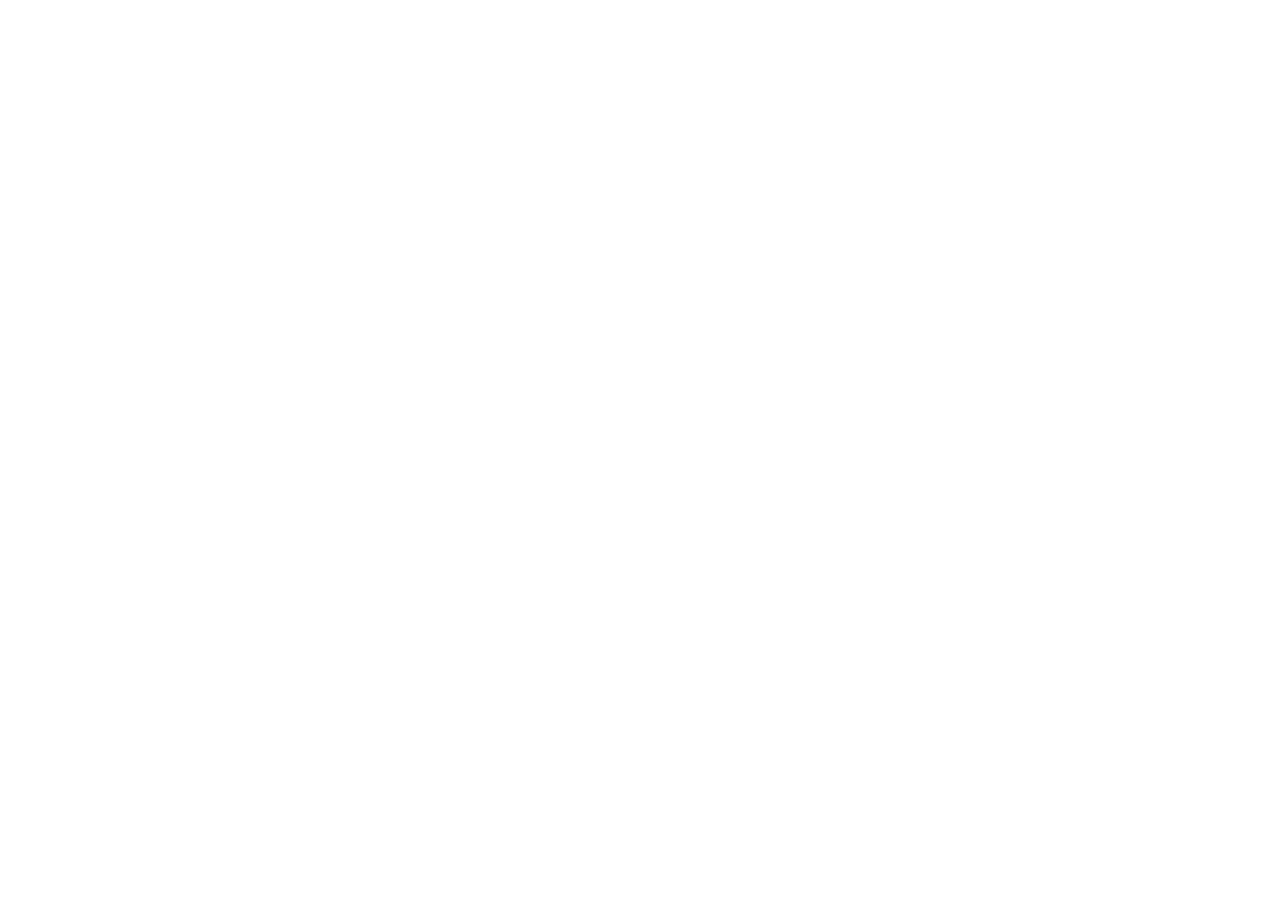
==== index.html @ 9c2773c1 "initial commit index page" ====
<!DOCTYPE html>
<html lang="en">
<head>
    <meta charset="UTF-8">
    <meta name="viewport" content="width=device-width, initial-scale=1.0">
    <link rel="icon" type="image/x-icon" href="/res/Static/Images/Plant_Favicon.png">
    <title>Play learn</title>
</head>
<body>
    <section>
        <div class="color"></div>
        <div class="color"></div>
        <div class="color"></div>
    </section>
    
</body>
</html>
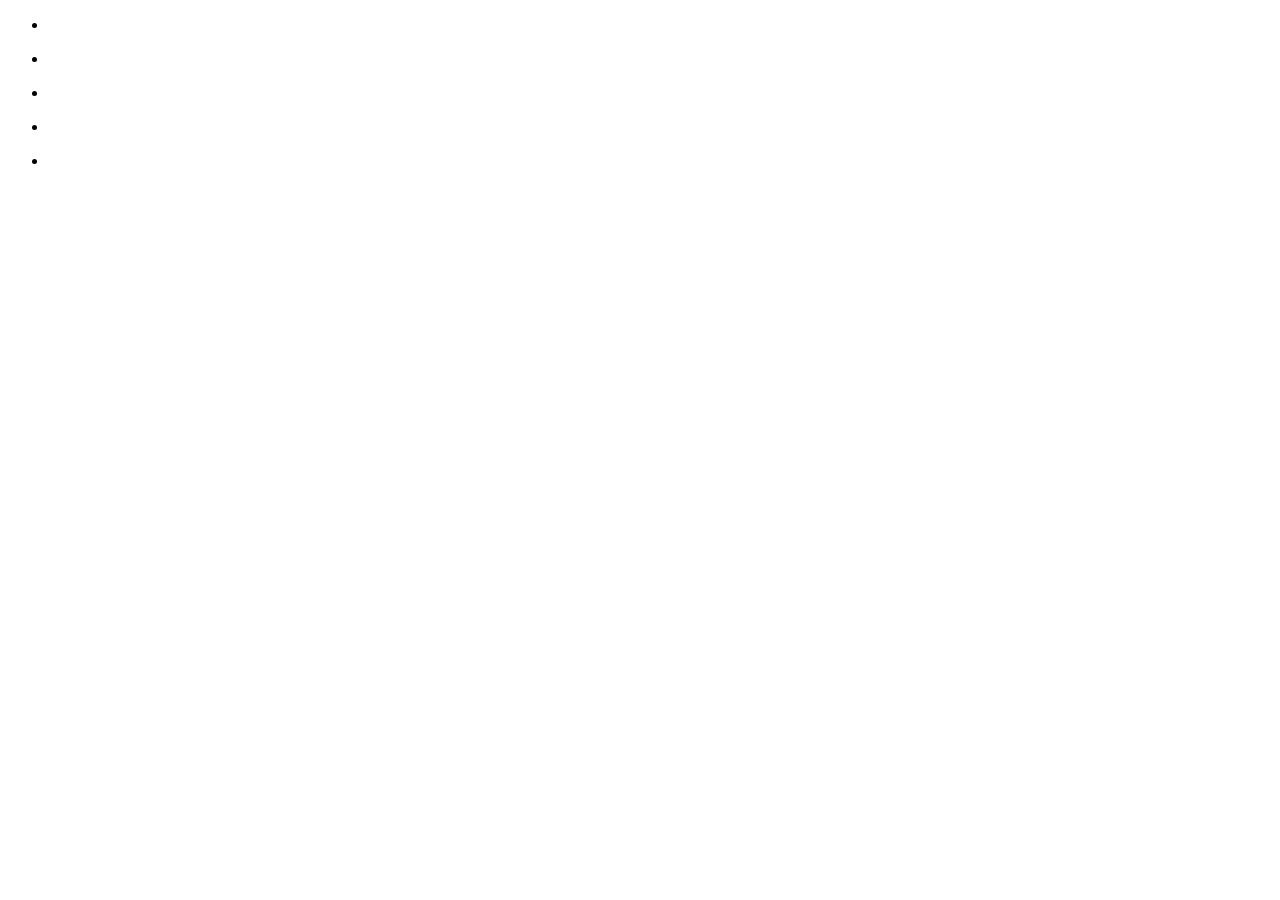
==== commit b0b5aa0e: "created card" ====
--- a/index.html
+++ b/index.html
@@ -11,6 +11,31 @@
         <div class="color"></div>
         <div class="color"></div>
         <div class="color"></div>
+        <ul>
+            <li>
+                <a href="#"></a>
+            </li>
+        </ul>
+        <ul>
+            <li>
+                <a href="#"></a>
+            </li>
+        </ul>
+        <ul>
+            <li>
+                <a href="#"></a>
+            </li>
+        </ul>
+        <ul>
+            <li>
+                <a href="#"></a>
+            </li>
+        </ul>
+        <ul>
+            <li>
+                <a href="#"></a>
+            </li>
+        </ul>
     </section>
     
 </body>
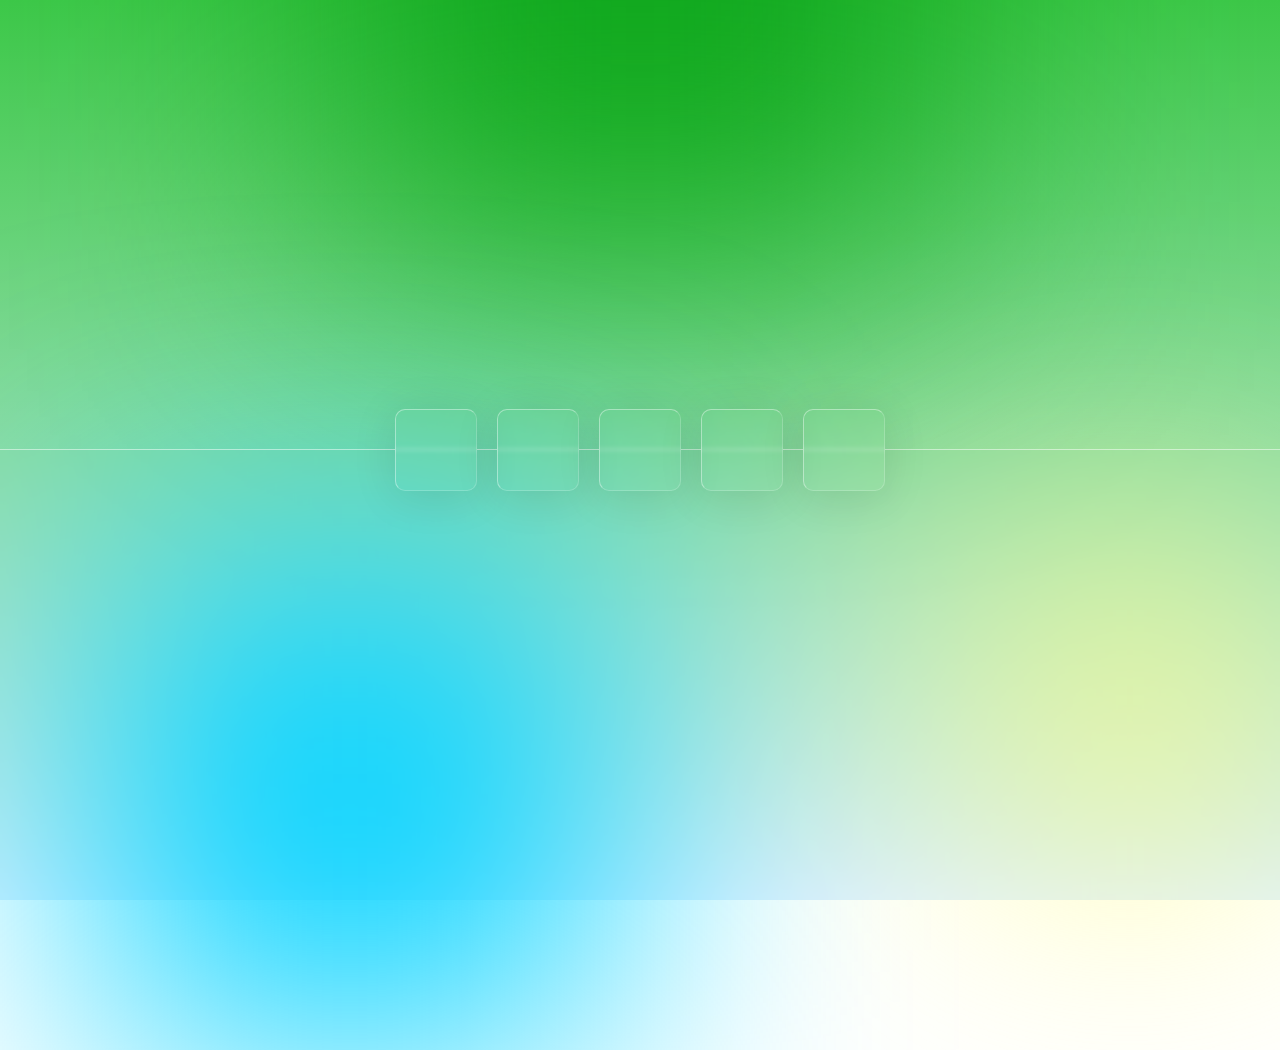
==== commit 71d0f4f8: "linking css" ====
--- a/index.html
+++ b/index.html
@@ -4,6 +4,7 @@
     <meta charset="UTF-8">
     <meta name="viewport" content="width=device-width, initial-scale=1.0">
     <link rel="icon" type="image/x-icon" href="/res/Static/Images/Plant_Favicon.png">
+    <link rel="stylesheet" href="Style/style_index.css">
     <title>Play learn</title>
 </head>
 <body>
--- a/Style/style_index.css
+++ b/Style/style_index.css
@@ -0,0 +1,100 @@
+*{
+    margin:0;
+    padding: 0;
+}
+body{
+    overflow:hidden;
+}
+section{
+    position: absolute;
+    width: 100%;
+    height: 100vh;
+    display: flex;
+    justify-content: center;
+    align-items: center;
+    background:linear-gradient(to bottom, #3dc849,#dff1ff);
+}
+section::before{
+    content:'';
+    position:absolute;
+    bottom:0px;
+    width:100%;
+    height:50%;
+    
+    z-index:1;
+    backdrop-filter: blur(5px);
+    border-top:1px solid rgba(255,255,255,0.5);
+
+}
+section .color{
+    position: absolute;
+    filter:blur(150px);
+}
+section .color:nth-child(1){
+    background: #0fa71c;
+    width: 600px;
+    height: 600px;
+    top: -350px;
+}
+section .color:nth-child(2){
+    background: #00d2ff;
+    width: 500px;
+    height: 500px;
+    bottom: -150px;
+    left:100px;
+}
+section .color:nth-child(3){
+    background: #fffd87;
+    width: 300px;
+    height: 300px;
+    bottom: 50px;
+    right:0px;
+}
+ul{
+    position:relative;
+     display:flex;
+    z-index:2;
+}
+ul li{
+    position:relative;
+    list-style:none;
+    margin:10px;
+}
+ul li a{
+    position:relative;
+    width:80px;
+    height:80px;
+    display:inline-block;
+    border-radius:10px;
+    display:flex;
+    justify-content:center;
+    align-items:center;
+    text-decoration:none;
+    color:#fff;
+    font-size:2em;
+    border:1px solid rgba(255,255,255,0.4);
+    border-right:1px solid rgba(255,255,255,0.2);
+    border-bottom:1px solid rgba(255,255,255,0.2);
+    box-shadow:0px 5px 45px rgba(0,0,0,0.1);
+    backdrop-filter:blur(2px);
+    transition:0.5s;
+    overflow:hidden;
+}
+ ul li a:hover{
+    transform: translateY(-20px);
+
+ }
+ ul li a:before{
+    content:'';
+    top:0;
+    left:0;
+    width:50px;
+    height:100%;
+    background: rgba(255,255,255,0.5);
+transform: skewX(45deg) translateX(150px);
+transition:0.5s;
+ }
+
+ ul li a:hover::before{
+    transform: skewX(45deg) translateX(-150px);
+ }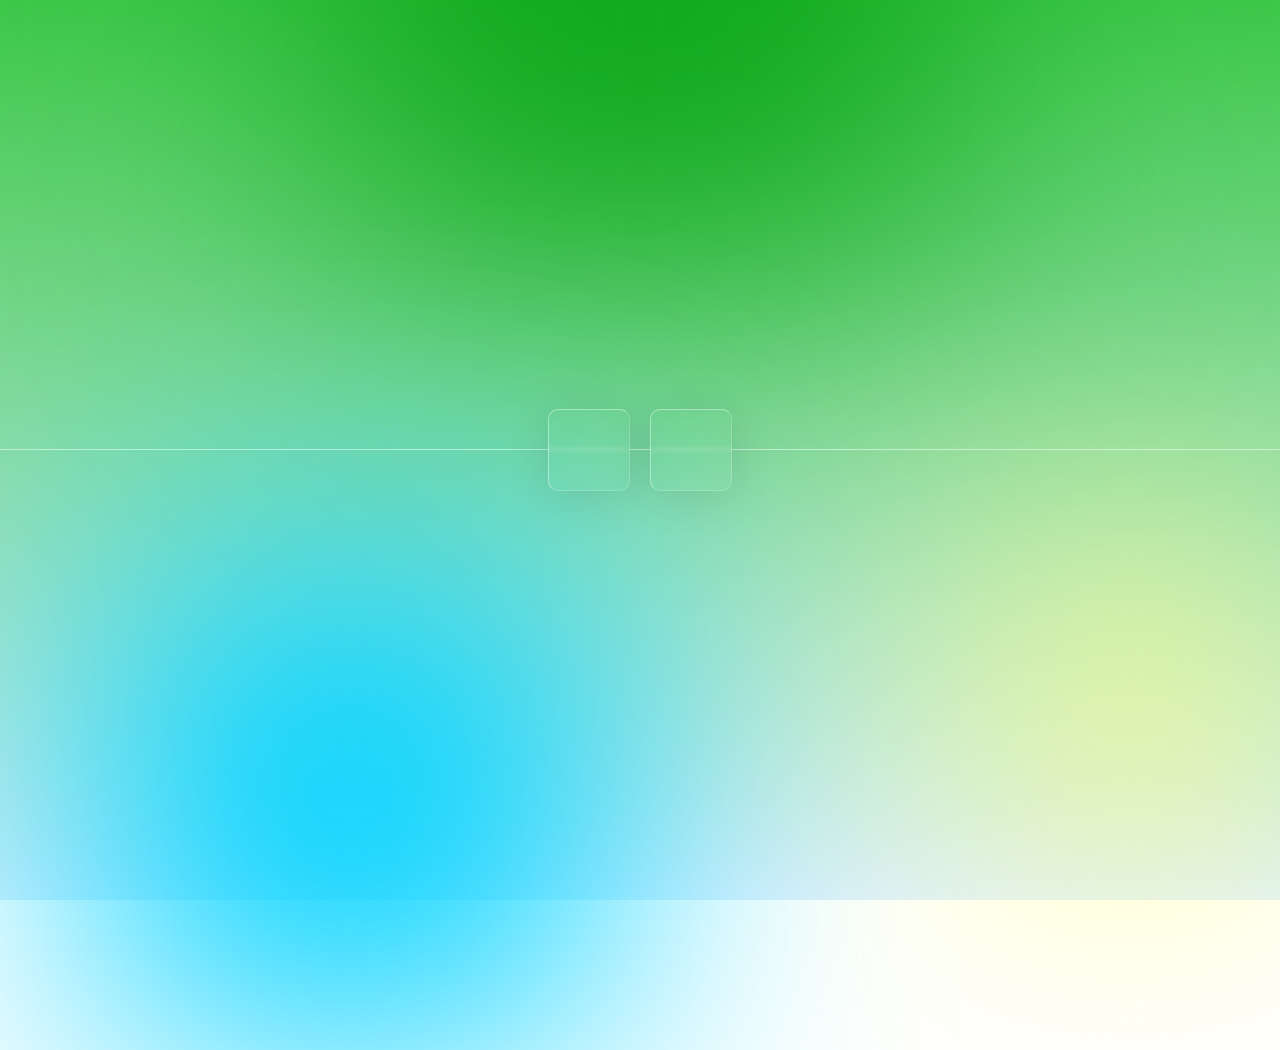
==== commit 156cdb2a: "main index" ====
--- a/index.html
+++ b/index.html
@@ -13,28 +13,15 @@
         <div class="color"></div>
         <div class="color"></div>
         <ul>
+           
+        <ul>
             <li>
-                <a href="#"></a>
+                <a href="#"><img src=""></a>
             </li>
         </ul>
         <ul>
             <li>
-                <a href="#"></a>
-            </li>
-        </ul>
-        <ul>
-            <li>
-                <a href="#"></a>
-            </li>
-        </ul>
-        <ul>
-            <li>
-                <a href="#"></a>
-            </li>
-        </ul>
-        <ul>
-            <li>
-                <a href="#"></a>
+                <a href="#"><img src=""></a>
             </li>
         </ul>
     </section>
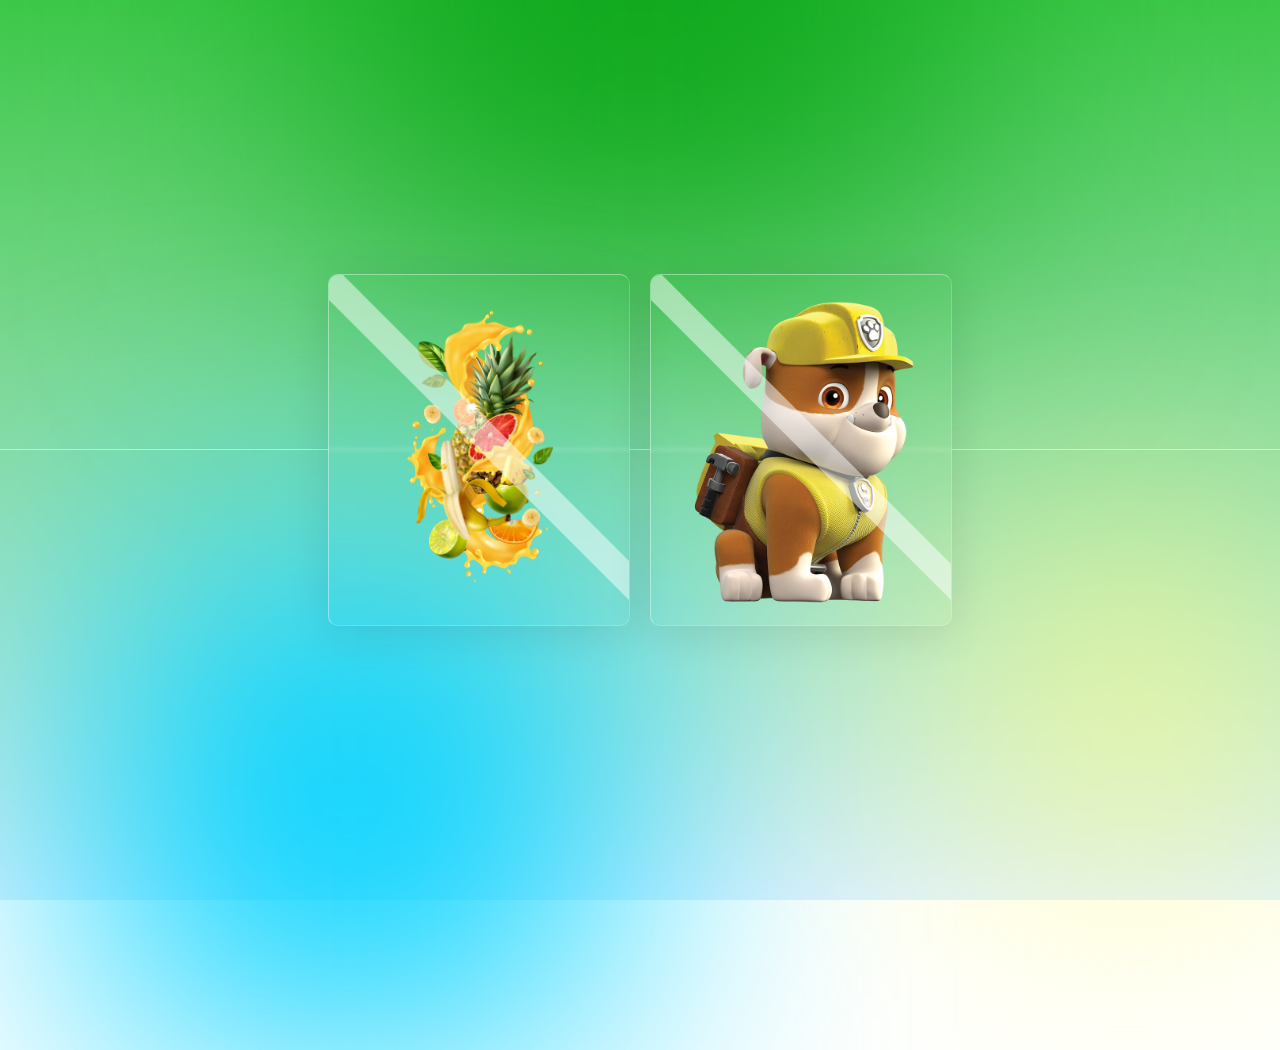
==== commit 4e704be1: "Added game images" ====
--- a/index.html
+++ b/index.html
@@ -16,12 +16,12 @@
            
         <ul>
             <li>
-                <a href="#"><img src=""></a>
+                <a href="#"><img src="res/Static/Images/game1.png"></a>
             </li>
         </ul>
         <ul>
             <li>
-                <a href="#"><img src=""></a>
+                <a href="#"><img src="res/Static/Images/game2.png"></a>
             </li>
         </ul>
     </section>
--- a/Style/style_index.css
+++ b/Style/style_index.css
@@ -62,9 +62,8 @@
 }
 ul li a{
     position:relative;
-    width:80px;
-    height:80px;
-    display:inline-block;
+    width:300px;
+    height:350px;
     border-radius:10px;
     display:flex;
     justify-content:center;
@@ -79,6 +78,11 @@
     backdrop-filter:blur(2px);
     transition:0.5s;
     overflow:hidden;
+}
+ul li a img{
+    height: 90%;
+    width: 90%;
+    padding-right: 2rem;
 }
  ul li a:hover{
     transform: translateY(-20px);
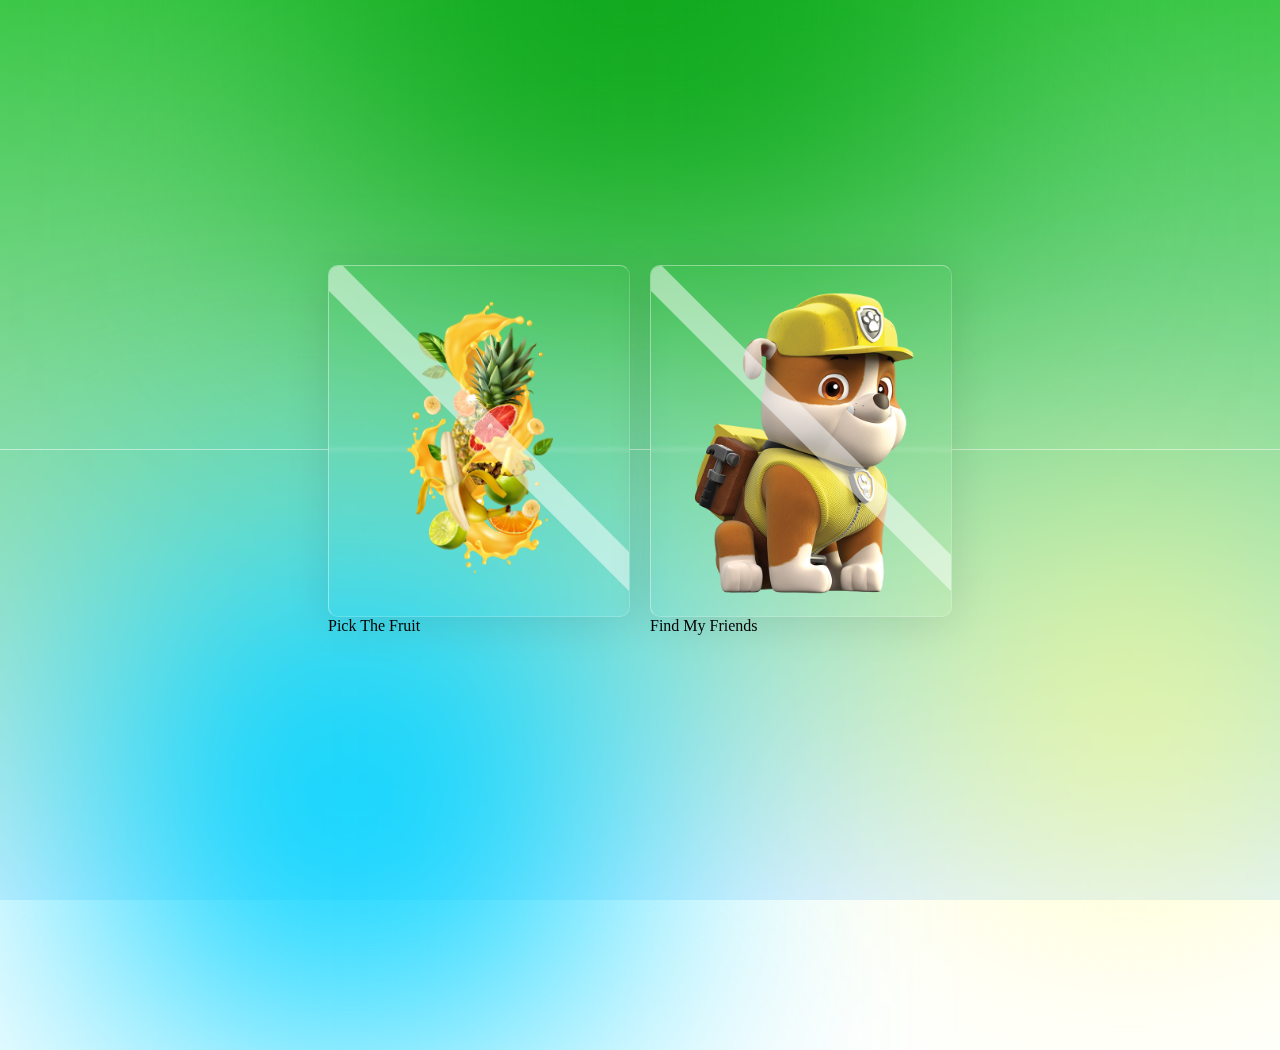
==== commit 78d29457: "html" ====
--- a/index.html
+++ b/index.html
@@ -16,12 +16,14 @@
            
         <ul>
             <li>
-                <a href="#"><img src="res/Static/Images/game1.png"></a>
+                <a href="bubble.html"><img src="res/Static/Images/game1.png"></a>
+                <p id="dataLink">Pick The Fruit</p>
             </li>
         </ul>
         <ul>
             <li>
-                <a href="#"><img src="res/Static/Images/game2.png"></a>
+                <a href="guessindex.html"><img src="res/Static/Images/game2.png"></a>
+                <p id="dataLink">Find My Friends</p>
             </li>
         </ul>
     </section>
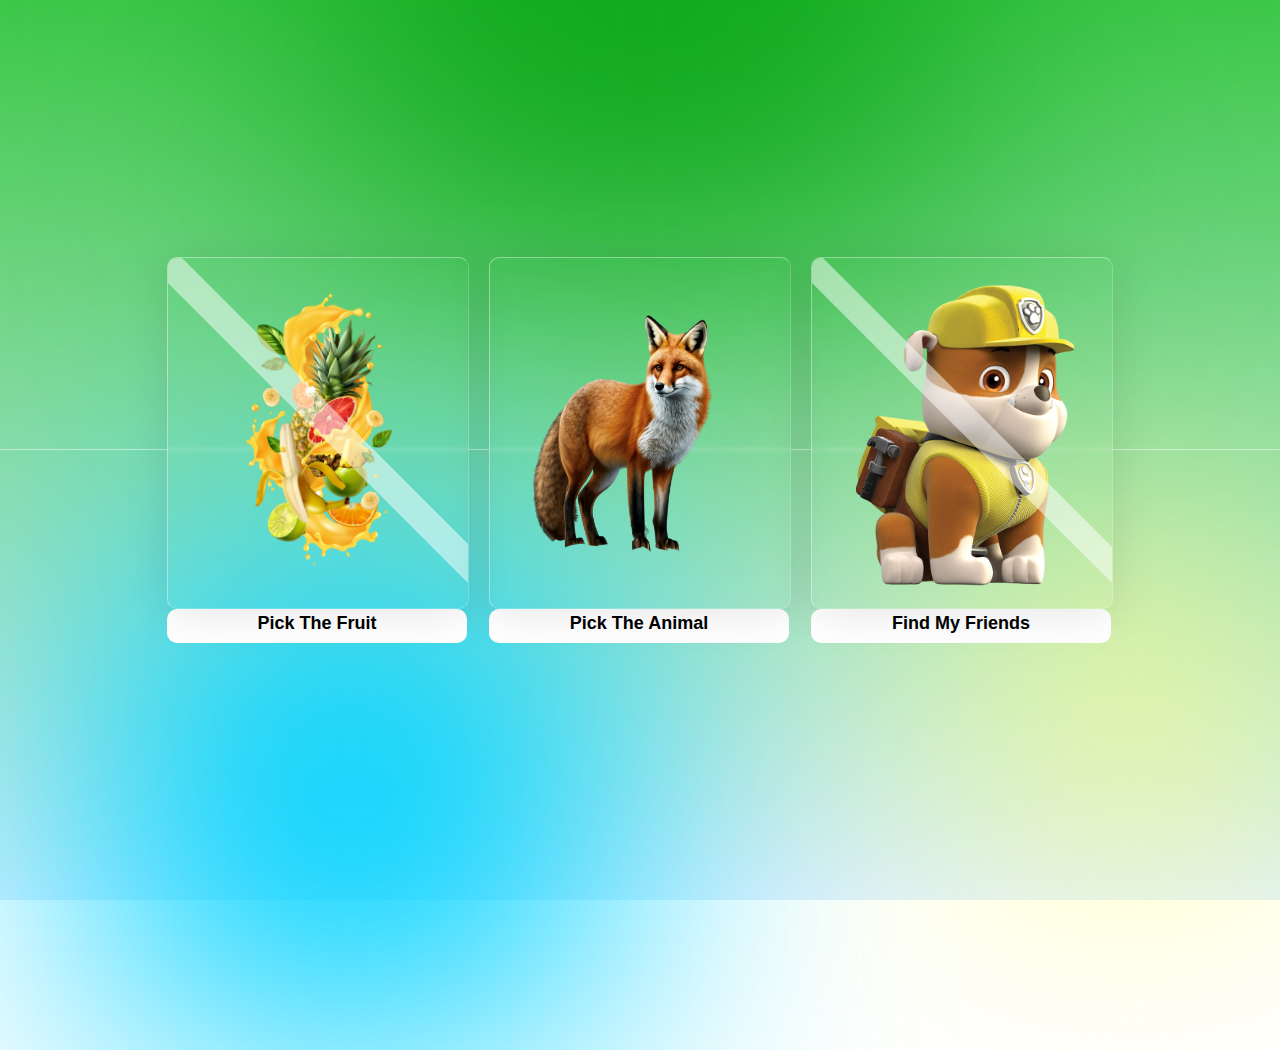
==== commit 6245126e: "Added Animal dataset" ====
--- a/index.html
+++ b/index.html
@@ -22,6 +22,12 @@
         </ul>
         <ul>
             <li>
+                <a href="animal_bubble.html"><img src="res/Static/Images/game3.png"></a>
+                <p id="dataLink">Pick The Animal</p>
+            </li>
+        </ul>
+        <ul>
+            <li>
                 <a href="guessindex.html"><img src="res/Static/Images/game2.png"></a>
                 <p id="dataLink">Find My Friends</p>
             </li>
--- a/Style/style_index.css
+++ b/Style/style_index.css
@@ -101,4 +101,15 @@
 
  ul li a:hover::before{
     transform: skewX(45deg) translateX(-150px);
+ }
+ #dataLink{
+    background-color: #fff;
+    text-align: center;
+    font-family: 'Trebuchet MS', 'Lucida Sans Unicode', 'Lucida Grande', 'Lucida Sans', Arial, sans-serif;
+    width: 300px;
+    padding-top: 4px;
+    height: 30px;
+    font-weight: bold;
+    font-size: large;
+    border-radius: 10px;
  }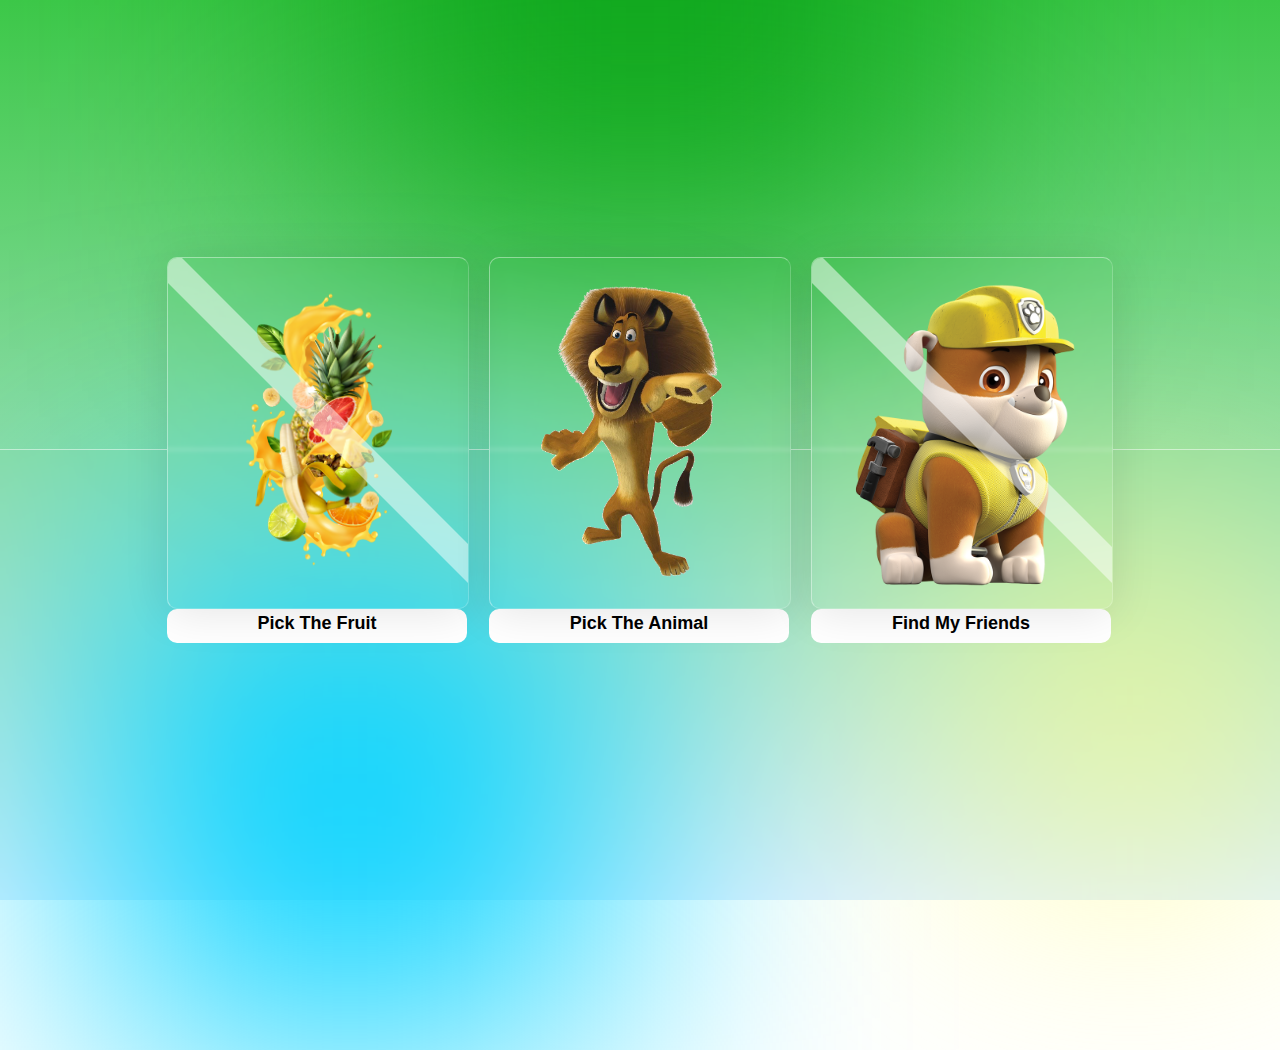
==== commit d8da35bb: "FIX: changed animal avatar in card" ====
--- a/index.html
+++ b/index.html
@@ -22,7 +22,7 @@
         </ul>
         <ul>
             <li>
-                <a href="animal_bubble.html"><img src="res/Static/Images/game3.png"></a>
+                <a href="animal_bubble.html"><img src="res/Static/Images/game3_alternative.png"></a>
                 <p id="dataLink">Pick The Animal</p>
             </li>
         </ul>
